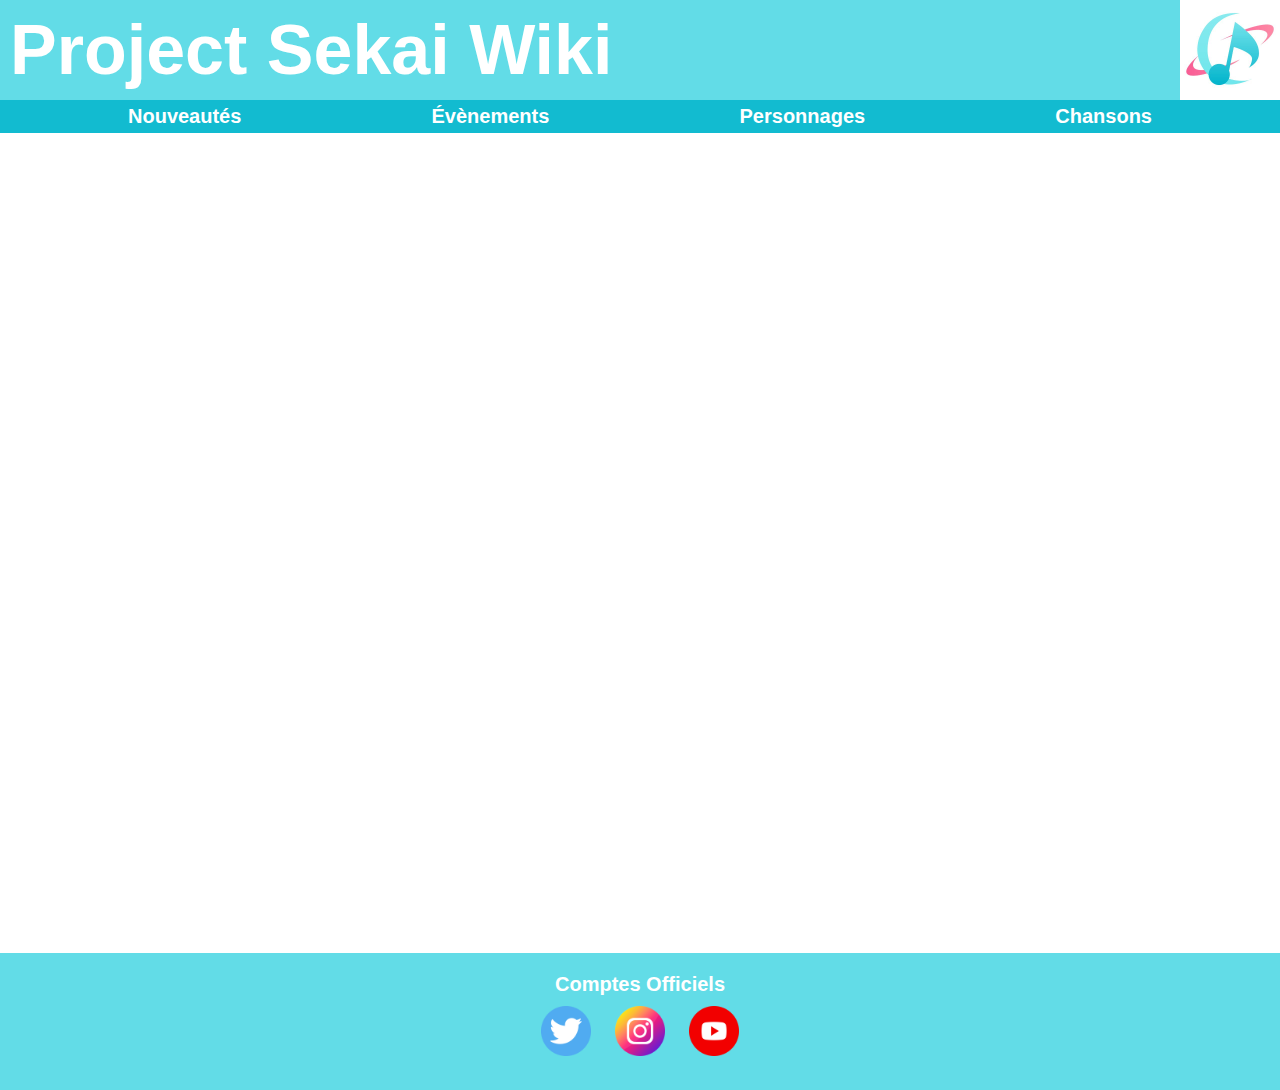
==== evenements.html @ b6170f0e "Add files via upload" ====
<!DOCTYPE html>
<html lang="en">
<head>
    <meta charset="UTF-8">
    <meta name="viewport" content="width=device-width, initial-scale=1.0">
    <link rel="stylesheet" href="css/style.css">
    <title>Project Sekai Wiki - Évènements</title>
</head>
<body>
    <header>
        <a href="index.html"><h1>Project Sekai Wiki</h1></a>
        <img src="img/logo.jpg" alt="logo" width="100px" height="100px">
    </header>
    <nav>
        <h2>Nouveautés</h2>
        <a href="evenements.html"><h2>Évènements</h2></a>
        <a href="personnages.html"><h2>Personnages</h2></a>
        <h2>Chansons</h2>
    </nav>
    <main>

    </main>
    <footer>
        <h2>Comptes Officiels</h2>
        <div>
            <a href="https://x.com/pj_sekai?s=20"><img src="img/twitter.png" alt="Twitter logo" class="logomedia"></a>
            <a href="https://www.instagram.com/colorful_stage_en/?utm_source=ig_web_button_share_sheet&igshid=OGQ5ZDc2ODk2ZA=="><img src="img/instagram.png" alt="Instagram logo" class="logomedia"></a>
            <a href="https://www.youtube.com/@pj_sekai_colorfulstage"><img src="img/youtube.png" alt="YouTube logo" class="logomedia"></a>
        </div>
    </footer>
</body>
</html>
---- css/style.css ----
body{
    margin: 0px;
}

header{
    background-color: #62DCE7;
    margin: 0px;
    padding: 0px;
    display: flex;
    justify-content: space-between;
}

h1{
    font-size: 70px;
    font-family: Arial, Helvetica, sans-serif;
    color: white;
    margin: 10px;
}

nav{
    background-color: #12BBD0;
    padding: 5px 10%;
    display: flex;
}

h2{
    font-family: Arial, Helvetica, sans-serif;
    color: white;
    font-size: 20px;
    margin: 0px;
}

main{
    padding: 10px;
    min-height: 800px;
}

.box1{
    padding: 10px;
    margin-bottom: 30px;
}

.box2{
    display: flex;
}

h3{
    margin: 0px;
    font-family: Arial, Helvetica, sans-serif;
    color: #12BBD0;
    font-size: 30px;
    padding: 10px;
}

.h3bis{
    font-size: 25px;
}

.news{
    background-color: #B3EFF2;
    padding: 10px;
    display: flex;
    flex-direction: column;
    align-items: center;
    border-radius: 10px;
    justify-content: space-evenly;
}

.newsImages{
    display: flex;
}

.newsImagesSecondaires{
    display: flex;
    flex-wrap: wrap;
    justify-content: center;
    align-items: center;
}

.imgpad{
    padding: 5px;
}

.evenement{
    background-color: #B3EFF2;
    padding: 10px;
    border-radius: 10px;
    display: flex;
}

h4{
    margin: 15px;
    font-family: Arial, Helvetica, sans-serif;
    color: #12BBD0;
    font-size: 30px;
    text-align: center;
}

h5{
    font-size: 20px;
    font-family: Arial, Helvetica, sans-serif;
    color: #12BBD0;
    margin: 0px;
}

.box4{
    display: flex;
    flex-direction: column;
    justify-content: space-between;
    padding-left: 20px;
}

.box5{
    display: flex;
}

.cardthumbnail{
    max-width: 64px;
    max-height: 64px;
}

.box6{
    display: flex;
    justify-content: space-evenly;
    margin: 20px 0px;
}

.article{
    background-color: #B3EFF2;
    border-radius: 10px;
    min-width: 15%;
    min-height: 200px;
    display: flex;
    flex-direction: column;
    align-items: center;
    padding-bottom: 20px;
}

footer{
    background-color: #62DCE7;
    margin: 0px;
    padding: 20px;
    display: flex;
    flex-direction: column;
    align-items: center;
}

.logomedia{
    margin: 10px;
    max-width: 50px;
    max-height: 50px;
}

a{
    text-decoration: none;
}



@media screen and (min-width: 800px){
    nav{
        flex-direction: row;
        justify-content: space-between;
    }

    h2{
        font-size: 20px;
    }

    .box2{
        flex-direction: row;
        justify-content: space-between;
    }

    .news{
        max-width: 42%;
    }

    .newsImages{
        justify-content: center;
        align-items: center;
    }

    .newsImagesPrimaires{
        max-width: 380px;
        max-height: 214px;
    }

    .imgpad{
        max-width: 180px;
        max-height: 103px;
    }

    .evenement{
        min-width: 53svw;
        flex-direction: row;
    }

    .logoevent{
        max-width: 200px;
        max-height: 100px;
    }

    .box5{
        justify-content: space-between;
        width: 400px;
    }
}

@media screen and (max-width: 800px){
    h1{
        font-size: 35px;
    }

    nav{
        flex-direction: column;
        align-items: center;
    }

    h2{
        font-size: 20px;
        padding: 2px;
    }

    .box2{
        flex-direction: column;
    }

    .news{
        max-width: 95%;
    }

    .newsImages{
        flex-direction: column;
        justify-content: center;
        align-items: center;
    }

    .newsImagesPrimaires{
        max-width: 100%;
        max-height: 190px;
        padding-bottom: 10px;
    }

    .imgpad{
        max-width: 145px;
        max-height: 95px;
    }

    .evenement{
        min-width: 95%;
        flex-direction: column;
    }

    .logoevent{
        max-width: 220px;
        max-height: 110px;
        align-self: center;
    }
    
    h5{
        text-align: center;
    }

    .box5{
        flex-direction: column;
        justify-content: space-between;
        width: 400px;
    }

    .box6{
        flex-direction: column;
    }

    .article{
        margin-bottom: 10px;
    }
}
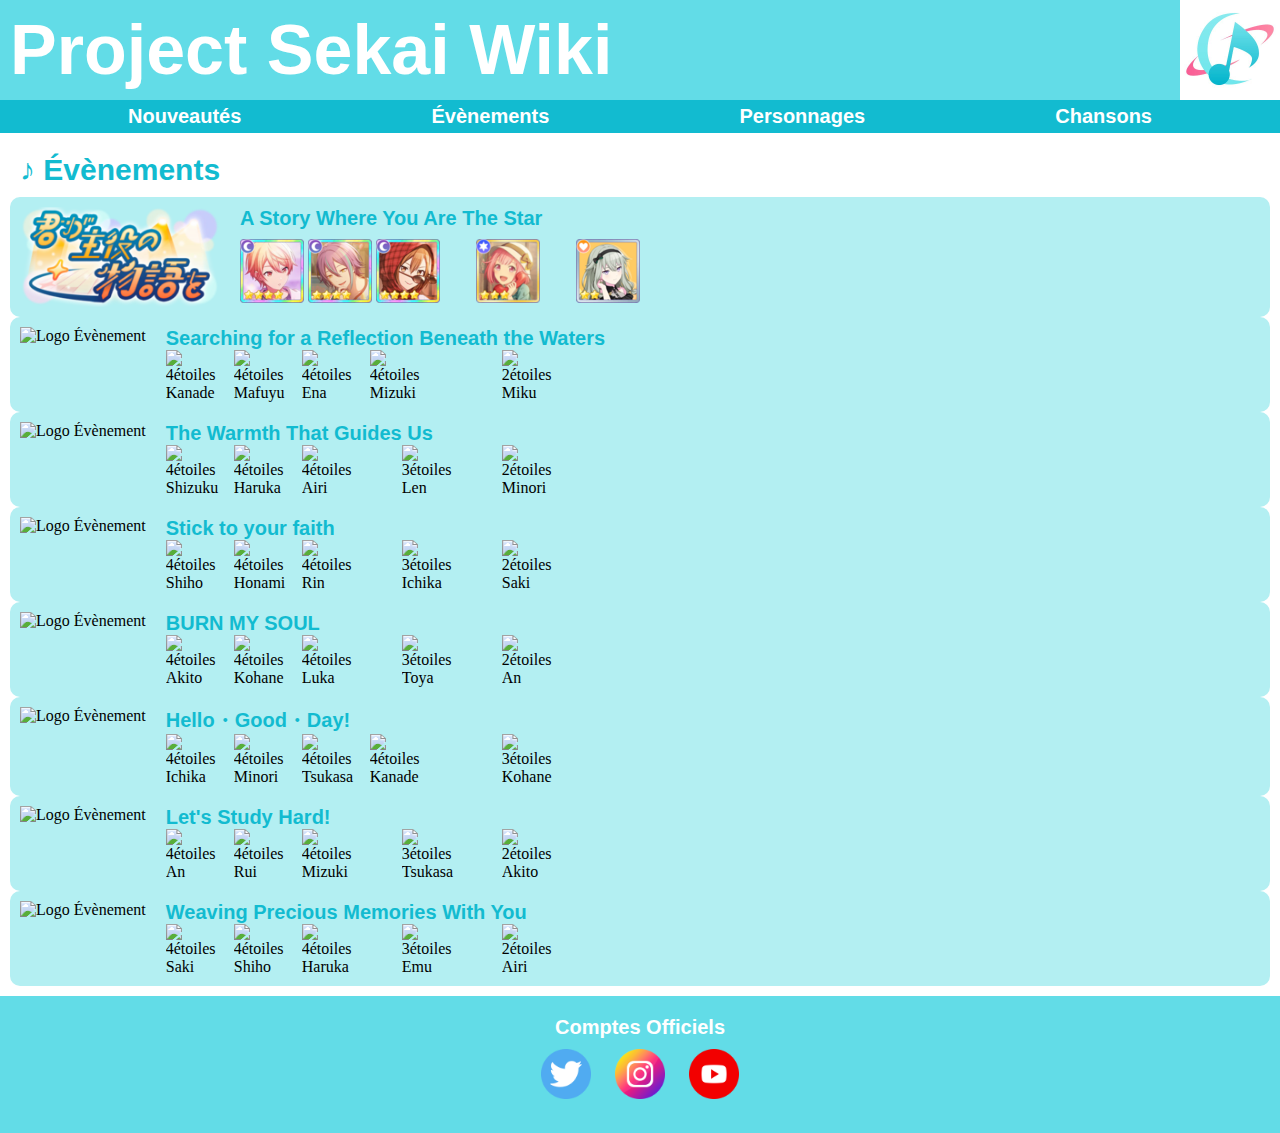
==== commit d08d4e7b: "evenements.html" ====
--- a/evenements.html
+++ b/evenements.html
@@ -18,6 +18,155 @@
         <h2>Chansons</h2>
     </nav>
     <main>
+        <h3>♪ Évènements</h3>
+        <div class="evenement" class="eventpage">
+            <img src="img/Event/AStoryWhereYouAreTheStar/eventlogo.png" alt="Logo Évènement" class="logoevent">
+                <section class="box4">
+                    <h5>A Story Where You Are The Star</h5>
+                    <div class="box5">
+                        <div>
+                            <img src="img/Event/AStoryWhereYouAreTheStar/Tsukasa_29_thumbnail.png" alt="4étoiles Tsukasa" class="cardthumbnail">
+                            <img src="img/Event/AStoryWhereYouAreTheStar/Rui_29_thumbnail.png" alt="4étoiles Rui" class="cardthumbnail">
+                            <img src="img/Event/AStoryWhereYouAreTheStar/MEIKO_31_thumbnail.png" alt="4étoiles MEIKO" class="cardthumbnail">
+                        </div>
+                        <div>
+                            <img src="img/Event/AStoryWhereYouAreTheStar/Emu_29_thumbnail.png" alt="3étoiles Emu" class="cardthumbnail">
+                        </div>
+                        <div>
+                            <img src="img/Event/AStoryWhereYouAreTheStar/Nene_28_thumbnail.png" alt="2étoiles Nene" class="cardthumbnail">
+                        </div>
+                    </div>
+            </section>
+        </div>
+        <div class="evenement">
+            <img src="img/Event/SearchingForAReflectionBeneathTheWaters/Underwater2023_logo.png" alt="Logo Évènement" class="logoevent">
+            <section class="box4">
+                <h5>Searching for a Reflection Beneath the Waters</h5>
+                <div class="box5">
+                    <div>
+                        <img src="img/Event/SearchingForAReflectionBeneathTheWaters/Kanade_29_thumbnail.png" alt="4étoiles Kanade" class="cardthumbnail">
+                        <img src="img/Event/SearchingForAReflectionBeneathTheWaters/Mafuyu_28_thumbnail.png" alt="4étoiles Mafuyu" class="cardthumbnail">
+                        <img src="img/Event/SearchingForAReflectionBeneathTheWaters/Ena_29_thumbnail.png" alt="4étoiles Ena" class="cardthumbnail">
+                        <img src="img/Event/SearchingForAReflectionBeneathTheWaters/Mizuki_30_thumbnail.png" alt="4étoiles Mizuki" class="cardthumbnail">
+                    </div>
+                    <div>
+                        <img src="img/Event/SearchingForAReflectionBeneathTheWaters/Miku_44_thumbnail.png" alt="2étoiles Miku" class="cardthumbnail">
+                    </div>
+                </div>
+            </section>
+        </div>
+        <div class="evenement">
+            <img src="img/Event/TheWarmthThatGuidesUs/Warmth2023_logo.png" alt="Logo Évènement" class="logoevent">
+            <section class="box4">
+                <h5>The Warmth That Guides Us</h5>
+                <div class="box5">
+                    <div>
+                        <img src="img/Event/TheWarmthThatGuidesUs/Shizuku_28_thumbnail.png" alt="4étoiles Shizuku" class="cardthumbnail">
+                        <img src="img/Event/TheWarmthThatGuidesUs/Haruka_29_thumbnail.png" alt="4étoiles Haruka" class="cardthumbnail">
+                        <img src="img/Event/TheWarmthThatGuidesUs/Airi_29_thumbnail.png" alt="4étoiles Airi" class="cardthumbnail">
+                    </div>
+                    <div>
+                        <img src="img/Event/TheWarmthThatGuidesUs/Len_31_thumbnail.png" alt="3étoiles Len" class="cardthumbnail">
+                    </div>
+                    <div>
+                        <img src="img/Event/TheWarmthThatGuidesUs/Minori_27_thumbnail.png" alt="2étoiles Minori" class="cardthumbnail">
+                    </div>
+                </div>
+            </section>
+        </div>
+        <div class="evenement">
+            <img src="img/Event/StickToYourFaith/Stickto2023_logo.png" alt="Logo Évènement" class="logoevent">
+            <section class="box4">
+                <h5>Stick to your faith</h5>
+                <div class="box5">
+                    <div>
+                        <img src="img/Event/StickToYourFaith/Shiho_29_thumbnail.png" alt="4étoiles Shiho" class="cardthumbnail">
+                        <img src="img/Event/StickToYourFaith/Honami_30_thumbnail.png" alt="4étoiles Honami" class="cardthumbnail">
+                        <img src="img/Event/StickToYourFaith/Rin_30_thumbnail.png" alt="4étoiles Rin" class="cardthumbnail">
+                    </div>
+                    <div>
+                        <img src="img/Event/StickToYourFaith/Ichika_29_thumbnail.png" alt="3étoiles Ichika" class="cardthumbnail">
+                    </div>
+                    <div>
+                        <img src="img/Event/StickToYourFaith/Saki_30_thumbnail.png" alt="2étoiles Saki" class="cardthumbnail">
+                    </div>
+                </div>
+            </section>
+        </div>
+        <div class="evenement">
+            <img src="img/Event/BURNMYSOUL/Burn2023_logo.png" alt="Logo Évènement" class="logoevent">
+            <section class="box4">
+                <h5>BURN MY SOUL</h5>
+                <div class="box5">
+                    <div>
+                        <img src="img/Event/BURNMYSOUL/Akito_29_thumbnail.png" alt="4étoiles Akito" class="cardthumbnail">
+                        <img src="img/Event/BURNMYSOUL/Kohane_29_thumbnail.png" alt="4étoiles Kohane" class="cardthumbnail">
+                        <img src="img/Event/BURNMYSOUL/Luka_30_thumbnail.png" alt="4étoiles Luka" class="cardthumbnail">
+                    </div>
+                    <div>
+                        <img src="img/Event/BURNMYSOUL/Toya_27_thumbnail.png" alt="3étoiles Toya" class="cardthumbnail">
+                    </div>
+                    <div>
+                        <img src="img/Event/BURNMYSOUL/An_28_thumbnail.png" alt="2étoiles An" class="cardthumbnail">
+                    </div>
+                </div>
+            </section>
+        </div>
+        <div class="evenement">
+            <img src="img/Event/HelloGoodDay/Hello2023_logo.png" alt="Logo Évènement" class="logoevent">
+            <section class="box4">
+                <h5>Hello・Good・Day!</h5>
+                <div class="box5">
+                    <div>
+                        <img src="img/Event/HelloGoodDay/Ichika_28_thumbnail.png" alt="4étoiles Ichika" class="cardthumbnail">
+                        <img src="img/Event/HelloGoodDay/Minori_26_thumbnail.png" alt="4étoiles Minori" class="cardthumbnail">
+                        <img src="img/Event/HelloGoodDay/Tsukasa_28_thumbnail.png" alt="4étoiles Tsukasa" class="cardthumbnail">
+                        <img src="img/Event/HelloGoodDay/Kanade_28_thumbnail.png" alt="4étoiles Kanade" class="cardthumbnail">
+                    </div>
+                    <div>
+                        <img src="img/Event/HelloGoodDay/Kohane_28_thumbnail.png" alt="3étoiles Kohane" class="cardthumbnail">
+                    </div>
+                </div>
+            </section>
+        </div>
+        <div class="evenement">
+            <img src="img/Event/LetsStudyHard/Study2023_logo.png" alt="Logo Évènement" class="logoevent">
+            <section class="box4">
+                <h5>Let's Study Hard!</h5>
+                <div class="box5">
+                    <div>
+                        <img src="img/Event/LetsStudyHard/An_26_thumbnail.png" alt="4étoiles An" class="cardthumbnail">
+                        <img src="img/Event/LetsStudyHard/Rui_27_thumbnail.png" alt="4étoiles Rui" class="cardthumbnail">
+                        <img src="img/Event/LetsStudyHard/Mizuki_28_thumbnail.png" alt="4étoiles Mizuki" class="cardthumbnail">
+                    </div>
+                    <div>
+                        <img src="img/Event/LetsStudyHard/Tsukasa_26_thumbnail.png" alt="3étoiles Tsukasa" class="cardthumbnail">
+                    </div>
+                    <div>
+                        <img src="img/Event/LetsStudyHard/Akito_27_thumbnail.png" alt="2étoiles Akito" class="cardthumbnail">
+                    </div>
+                </div>
+            </section>
+        </div>
+        <div class="evenement">
+            <img src="img/Event/WeavingPreciousMemoriesWithYou/Preciousmemories2023_logo.png" alt="Logo Évènement" class="logoevent">
+            <section class="box4">
+                <h5>Weaving Precious Memories With You</h5>
+                <div class="box5">
+                    <div>
+                        <img src="img/Event/WeavingPreciousMemoriesWithYou/Saki_28_thumbnail.png" alt="4étoiles Saki" class="cardthumbnail">
+                        <img src="img/Event/WeavingPreciousMemoriesWithYou/Shiho_27_thumbnail.png" alt="4étoiles Shiho" class="cardthumbnail">
+                        <img src="img/Event/WeavingPreciousMemoriesWithYou/Haruka_26_thumbnail.png" alt="4étoiles Haruka" class="cardthumbnail">
+                    </div>
+                    <div>
+                        <img src="img/Event/WeavingPreciousMemoriesWithYou/Emu_27_thumbnail.png" alt="3étoiles Emu" class="cardthumbnail">
+                    </div>
+                    <div>
+                        <img src="img/Event/WeavingPreciousMemoriesWithYou/Airi_27_thumbnail.png" alt="2étoiles Airi" class="cardthumbnail">
+                    </div>
+                </div>
+            </section>
+        </div>
 
     </main>
     <footer>
@@ -29,4 +178,4 @@
         </div>
     </footer>
 </body>
-</html>+</html>
--- a/css/style.css
+++ b/css/style.css
@@ -265,7 +265,6 @@
     .box5{
         flex-direction: column;
         justify-content: space-between;
-        width: 400px;
     }
 
     .box6{
@@ -276,6 +275,3 @@
         margin-bottom: 10px;
     }
 }
-
-
-
